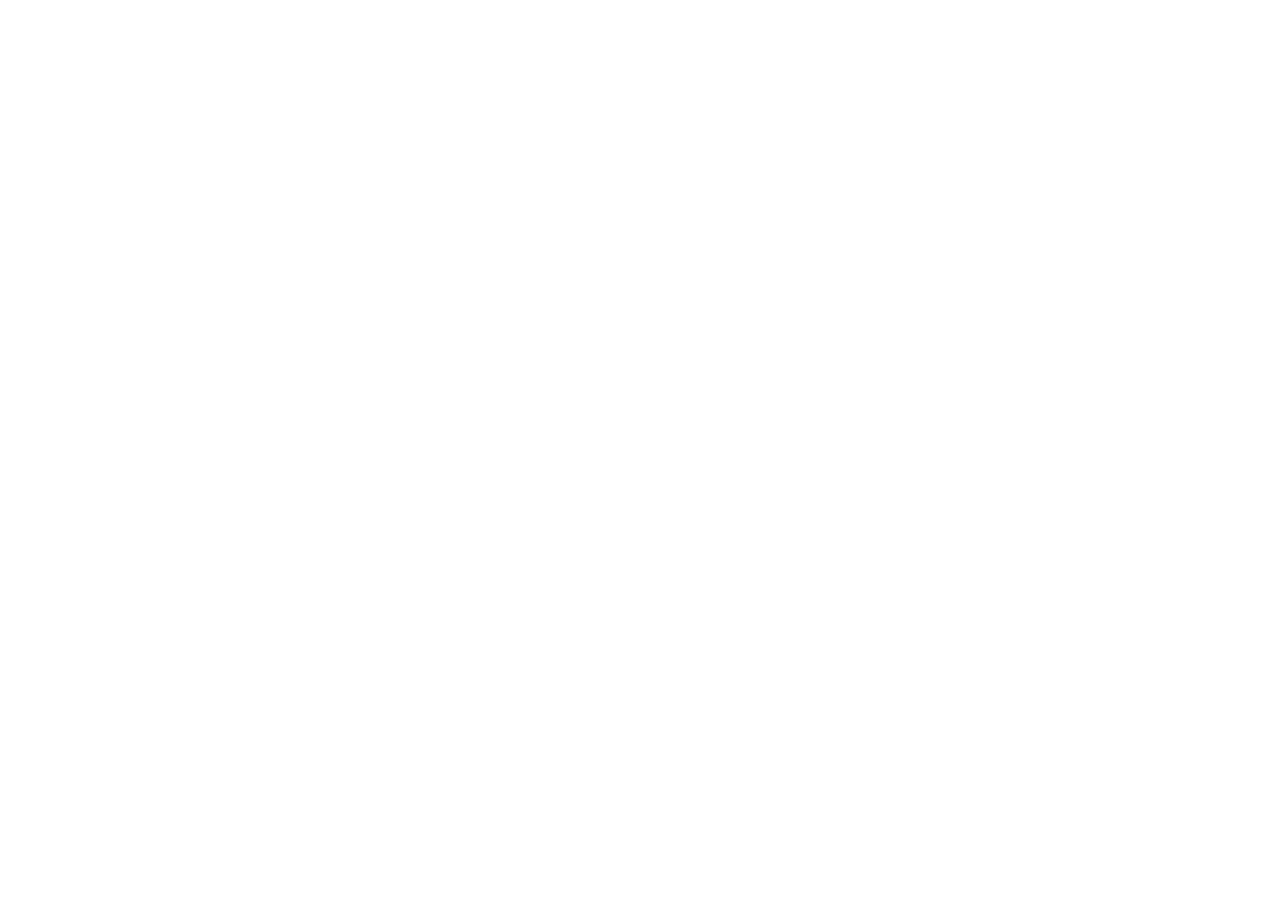
==== index.html @ 4b61acdc "first commit" ====
<!DOCTYPE html>
<html lang="en">
<head>
    <link rel="stylesheet" href="css/normalize.css">

    <!-- Google Fonts-->
    <link rel="preconnect" href="https://fonts.googleapis.com">
    <link rel="preconnect" href="https://fonts.gstatic.com" crossorigin>
    <link href="https://fonts.googleapis.com/css2?family=Open+Sans&family=PT+Sans:wght@400;700&display=swap" rel="stylesheet"> 

    <meta charset="UTF-8">
    <meta http-equiv="X-UA-Compatible" content="IE=edge">
    <meta name="viewport" content="width=device-width, initial-scale=1.0">
    <link rel="stylesheet" href="css/styles.css">
    <title>BlogDeCafe</title>
</head>
<body>
    
</body>
</html>
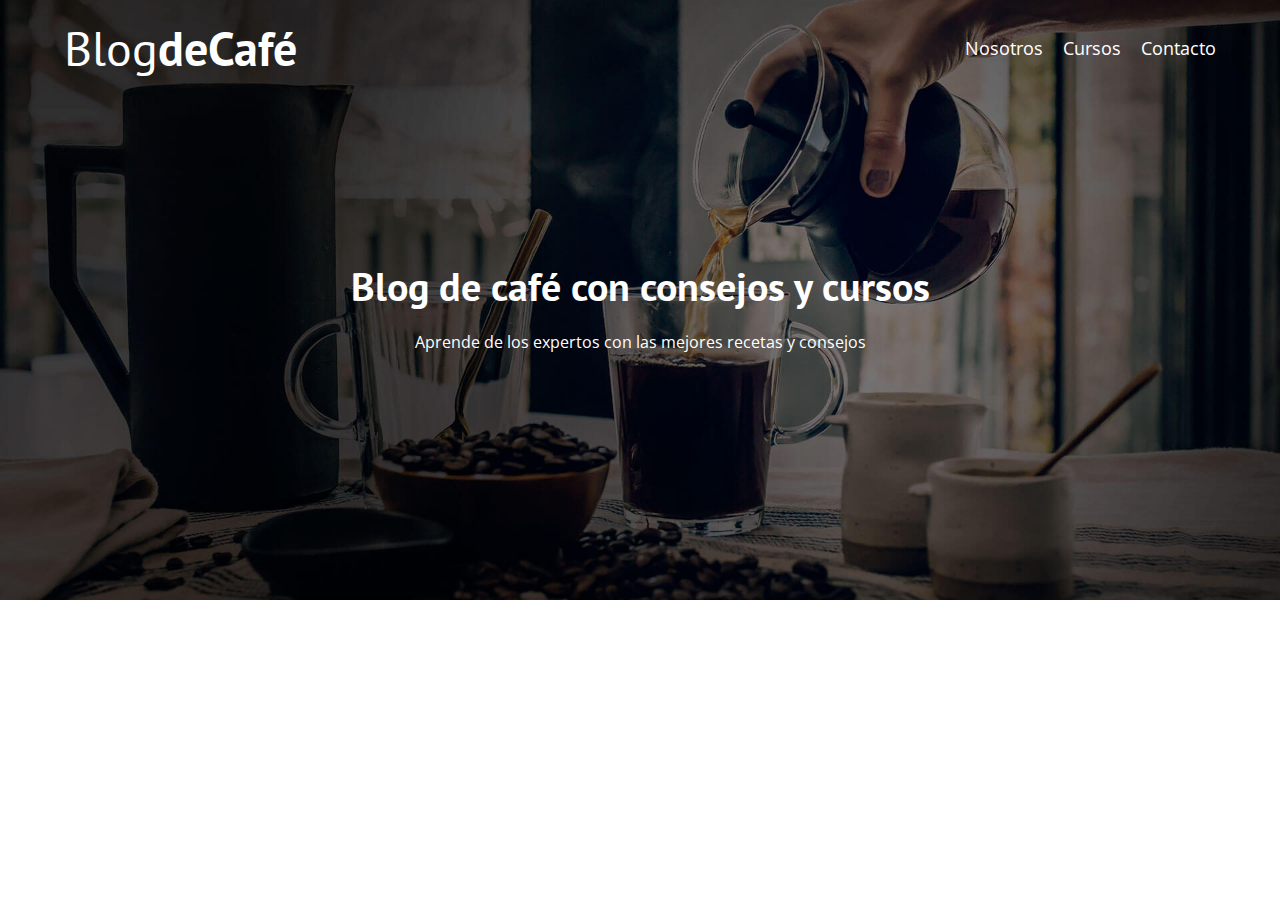
==== commit c4eba637: "navegacion" ====
--- a/index.html
+++ b/index.html
@@ -15,6 +15,25 @@
     <title>BlogDeCafe</title>
 </head>
 <body>
-    
+    <header class="header">
+
+        <div class="contenedor">
+            <div class="barra">
+                <a  class="logo" href="index.html"><h1 class="logo__nombre no-margin centrar-texto">Blog<span class="logo__bold">deCafé</span></h1>
+                </a>
+                <nav class="navegacion">
+                    <a href="nosotros.html" class="navegacion__enlace">Nosotros</a>
+                    <a href="cursos.html" class="navegacion__enlace">Cursos</a>
+                    <a href="contacto.html" class="navegacion__enlace">Contacto</a>
+                </nav>
+            </div>
+
+        </div>
+        <div class="header__texto">
+            <h2 class="no-margin">Blog de café con consejos y cursos</h2>
+            <p class="no-margin">Aprende de los expertos con las mejores recetas y consejos </p>
+        </div>
+
+    </header>
 </body>
 </html>--- a/css/styles.css
+++ b/css/styles.css
@@ -0,0 +1,130 @@
+:root {
+    --fuenteHeading: 'PT Sans',sans-serif;
+    --fuenteParrafos:'Open Sans', sans-serif;
+
+    /*  Colores */
+    --Primario:#784D3C;
+    --blanco:#ffffff;
+    --negro:#000000;
+}
+
+
+html {
+    box-sizing: border-box;
+    /* 1  rem = 10px */
+    font-size: 62.5%; 
+}
+
+*,*::before,*::after
+{
+    box-sizing: inherit;
+}
+
+
+body{
+    font-family: var(--fuenteParrafos);
+    font-size: 1.6rem;
+    /* Interlineado mas grande para mejor lectura de blog */
+    line-height:2;
+    }
+
+
+    /* Globales */
+
+    .contenedor {
+        max-width: 120rem;
+        width:90%;
+        margin: 0 auto;
+    }
+
+a {
+    text-decoration: none;
+}
+
+h1,h2,h3,h4 {
+    font-family:var(--fuenteHeading);
+}
+h1 {
+    font-size: 4.8rem;
+}
+h2 {
+    font-size: 4rem;
+
+}h3 {
+    font-size: 3.2rem;
+}
+h4 {
+    font-size: 2.8rem;
+}
+img{
+    max-width: 100%;
+}
+/* Utilidades */
+.no-margin {
+    margin:0;
+}
+.no-padding {
+    padding: 0;
+}
+.centrar-texto {
+    text-align: center;
+}
+
+/* Header */
+
+.header {
+     background-image: url(../img/banner.jpg);
+     height:60rem;
+     background-size: cover;
+     background-repeat: no-repeat;
+     /* A medida que se va achicando la imagen prioriza el centro*/
+     background-position:center center;
+
+
+}
+
+
+.header__texto{
+    text-align: center;
+    color: var(--blanco);
+    margin-top: 5rem;
+}
+@media (min-width: 768px) {
+    .header__texto{margin-top: 15rem;}
+}
+
+@media (min-width: 768px) {
+    .barra{
+        display: flex;
+        justify-content: space-between;
+        align-items: center;
+    }
+}
+
+.logo{
+    color: var(--blanco);
+    
+}
+.logo__nombre{
+    font-weight: 400;
+}
+
+.logo__bold{
+    font-weight: 700;
+}
+
+.navegacion__enlace {
+
+    display: block;
+    text-align: center;
+    font-size: 1.8rem;
+    color: var(--blanco);
+}
+
+@media (min-width: 768px) {
+
+    .navegacion{
+        display: flex;
+        gap: 2rem;
+    }
+}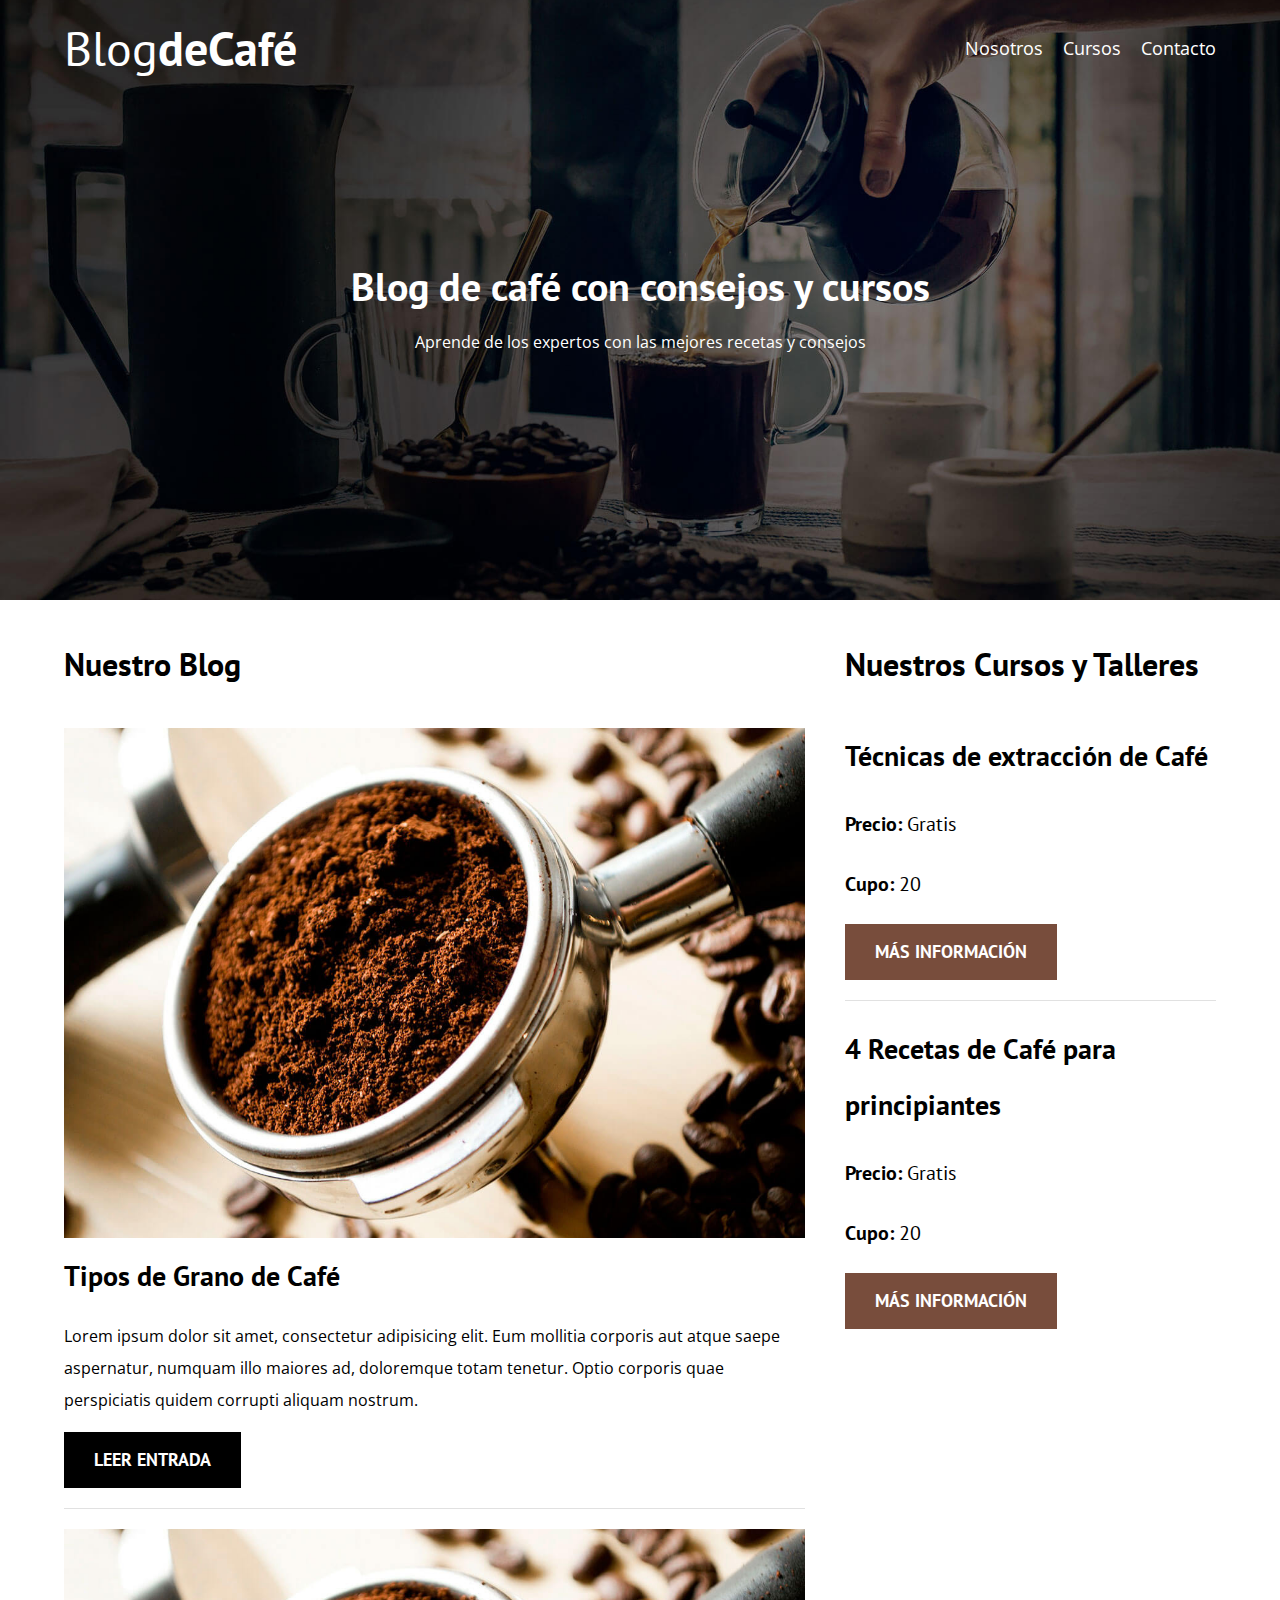
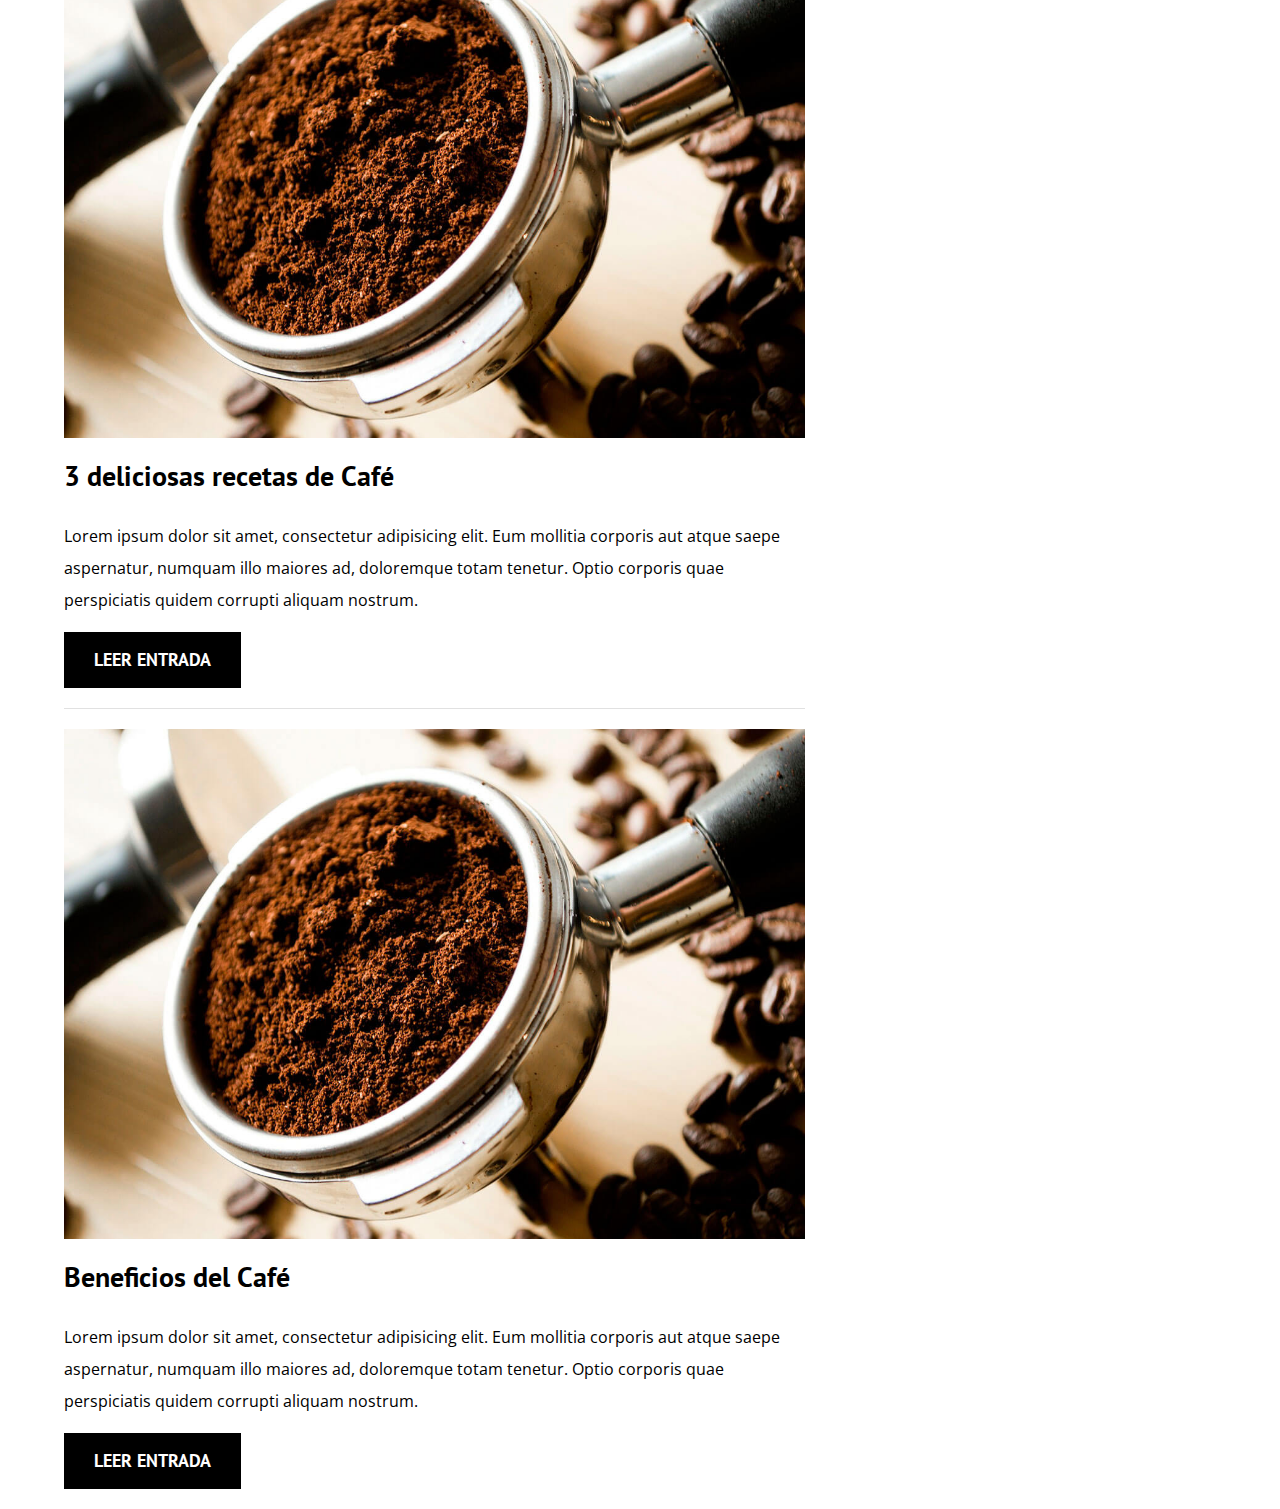
==== commit a1aa3bef: "Avance" ====
--- a/index.html
+++ b/index.html
@@ -35,5 +35,83 @@
         </div>
 
     </header>
+
+    <div class="contenedor contenido-principal">
+            <main class="blog">
+                <h3>Nuestro Blog </h3>
+
+                <article class="entrada">
+                   <div class="entrada__imagen"><img src="img/blog1.jpg" alt="Imagen blog">
+                </div>
+                    <div class="entrada__contenido">
+                        <h4 class="no-margin">Tipos de Grano de Café</h4>
+                        <p>Lorem ipsum dolor sit amet, consectetur adipisicing elit. 
+                            Eum mollitia corporis aut atque saepe aspernatur, numquam 
+                            illo maiores ad, doloremque totam tenetur. 
+                            Optio corporis quae
+                             perspiciatis quidem corrupti aliquam nostrum.</p>
+                             <a href="entrada.html" class="boton boton--primario">Leer Entrada </a>
+                    </div>
+                </article>
+
+                <article class="entrada">
+                    <div class="entrada__imagen"><img src="img/blog1.jpg" alt="Imagen blog">
+                 </div>
+                     <div class="entrada__contenido">
+                         <h4 class="no-margin">3 deliciosas recetas de Café</h4>
+                         <p>Lorem ipsum dolor sit amet, consectetur adipisicing elit. 
+                             Eum mollitia corporis aut atque saepe aspernatur, numquam 
+                             illo maiores ad, doloremque totam tenetur. 
+                             Optio corporis quae
+                              perspiciatis quidem corrupti aliquam nostrum.</p>
+                              <a href="entrada.html" class="boton boton--primario">Leer Entrada </a>
+                     </div>
+                 </article>
+
+                 <article class="entrada">
+                    <div class="entrada__imagen"><img src="img/blog1.jpg" alt="Imagen blog">
+                 </div>
+                     <div class="entrada__contenido">
+                         <h4 class="no-margin">Beneficios del Café</h4>
+                         <p>Lorem ipsum dolor sit amet, consectetur adipisicing elit. 
+                             Eum mollitia corporis aut atque saepe aspernatur, numquam 
+                             illo maiores ad, doloremque totam tenetur. 
+                             Optio corporis quae
+                              perspiciatis quidem corrupti aliquam nostrum.</p>
+                              <a href="entrada.html" class="boton boton--primario">Leer Entrada </a>
+                     </div>
+                 </article>
+
+            </main>
+
+            <aside class="sidebar">
+                <h3>Nuestros Cursos y Talleres</h3>    
+                <ul class="cursos no-padding">
+                    <li class="widget-curso">
+                            <h4 class="no-margin">Técnicas de extracción de Café</h4>
+                            <p class="widget-curso__label">Precio:
+                                <span class="widget-curso__info">Gratis</span>
+                            </p>
+                            <p class="widget-curso__label">Cupo:
+                                <span class="widget-curso__info">20</span>
+                            </p>
+                            <a href="entrada.html" class="boton boton--secundario">Más información</a>
+                        </li>
+
+                        <li class="widget-curso">
+                            <h4 class="no-margin">4 Recetas de Café para principiantes</h4>
+                            <p class="widget-curso__label">Precio:
+                                <span class="widget-curso__info">Gratis</span>
+                            </p>
+                            <p class="widget-curso__label">Cupo:
+                                <span class="widget-curso__info">20</span>
+                            </p>
+                            <a href="entrada.html" class="boton boton--secundario">Más Información</a>
+                        </li>
+
+                </ul>
+            </aside>
+    </div>
+
 </body>
 </html>--- a/css/styles.css
+++ b/css/styles.css
@@ -4,6 +4,7 @@
 
     /*  Colores */
     --Primario:#784D3C;
+    --gris:#e1e1e1;
     --blanco:#ffffff;
     --negro:#000000;
 }
@@ -43,6 +44,7 @@
 
 h1,h2,h3,h4 {
     font-family:var(--fuenteHeading);
+  ++ww  /* line-height: 1.2rem; */
 }
 h1 {
     font-size: 4.8rem;
@@ -52,6 +54,7 @@
 
 }h3 {
     font-size: 3.2rem;
+   
 }
 h4 {
     font-size: 2.8rem;
@@ -113,13 +116,7 @@
     font-weight: 700;
 }
 
-.navegacion__enlace {
-
-    display: block;
-    text-align: center;
-    font-size: 1.8rem;
-    color: var(--blanco);
-}
+
 
 @media (min-width: 768px) {
 
@@ -127,4 +124,94 @@
         display: flex;
         gap: 2rem;
     }
+}
+
+.navegacion__enlace {
+
+    display: block;
+    text-align: center;
+    font-size: 1.8rem;
+    color: var(--blanco);
+}
+
+@media (min-width: 768px) {
+        .contenido-principal{
+            display: grid;
+            grid-template-columns: 2fr 1fr;
+            column-gap: 4rem;
+        }
+}
+
+.entrada {border-bottom:1px solid var(--gris);
+margin-bottom: 2rem;}
+
+.entrada:last-of-type{
+    border: none;
+    margin-bottom: 0;
+}
+
+.boton{
+    display: block;
+    font-family:var(--fuenteHeading);
+    color: var(--blanco);
+
+    text-align: center;
+    padding: 1rem 3rem;
+    font-size: 1.8rem;
+    text-transform:uppercase;
+    font-weight: 700;
+    margin-bottom: 2rem;
+}
+
+@media (min-width: 768px) {
+
+.boton{
+    display:inline-block;
+}
+
+}
+.boton--primario{
+    background-color: var(--negro);
+
+
+}
+
+.boton--secundario {
+    background-color: var(--Primario);
+}
+
+.cursos{
+        list-style:none;
+}
+
+.widget-curso{
+    border-bottom: 1px solid var(--gris);
+    margin-bottom: 2rem;
+} 
+
+.widget-curso:last-of-type{
+    border: none;
+    margin-bottom: none;
+}
+
+.widget-curso__label{
+    font-family: var(--fuenteHeading);
+    font-weight: 700;
+
+}
+
+.widget-curso__info{
+    font-weight: 400;
+
+}
+
+.widget-curso__label,
+.widget-curso__info{
+
+    font-size: 2rem;
+}
+
+
+.footer{
+    p;
 }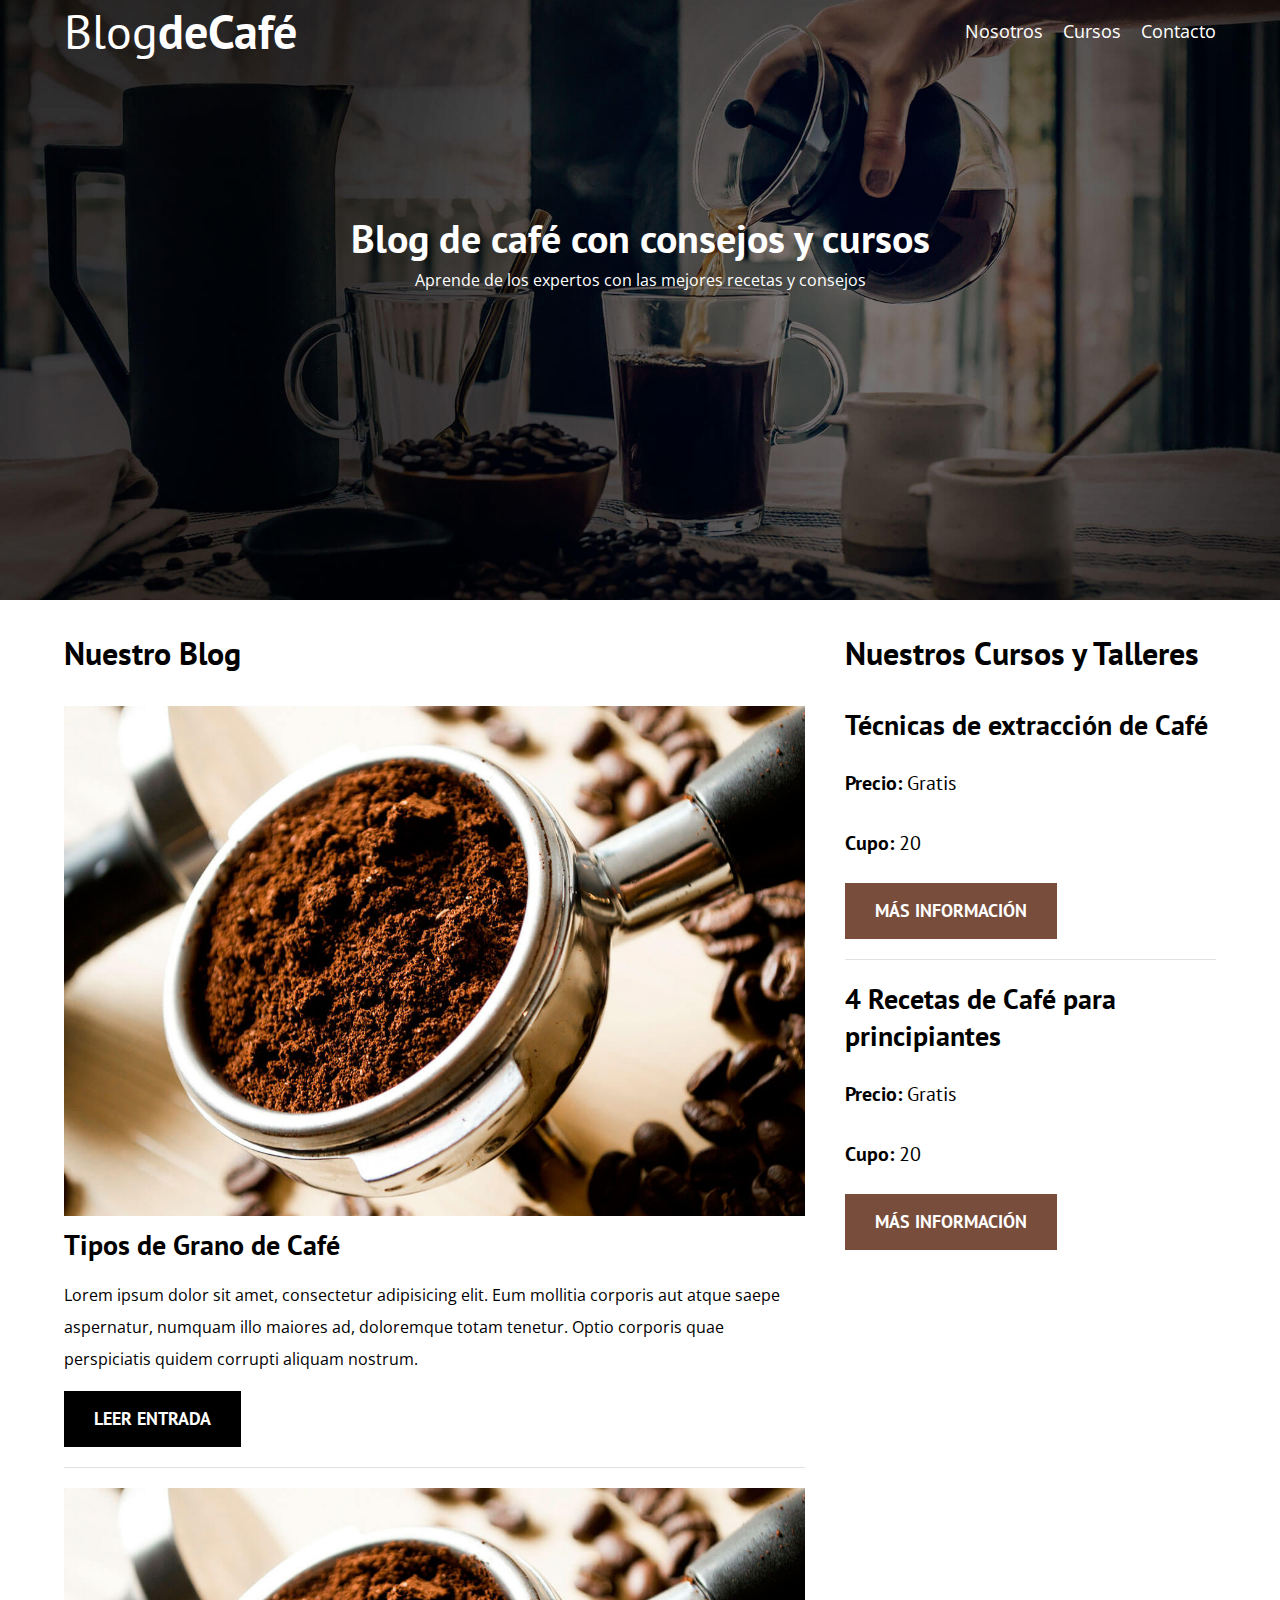
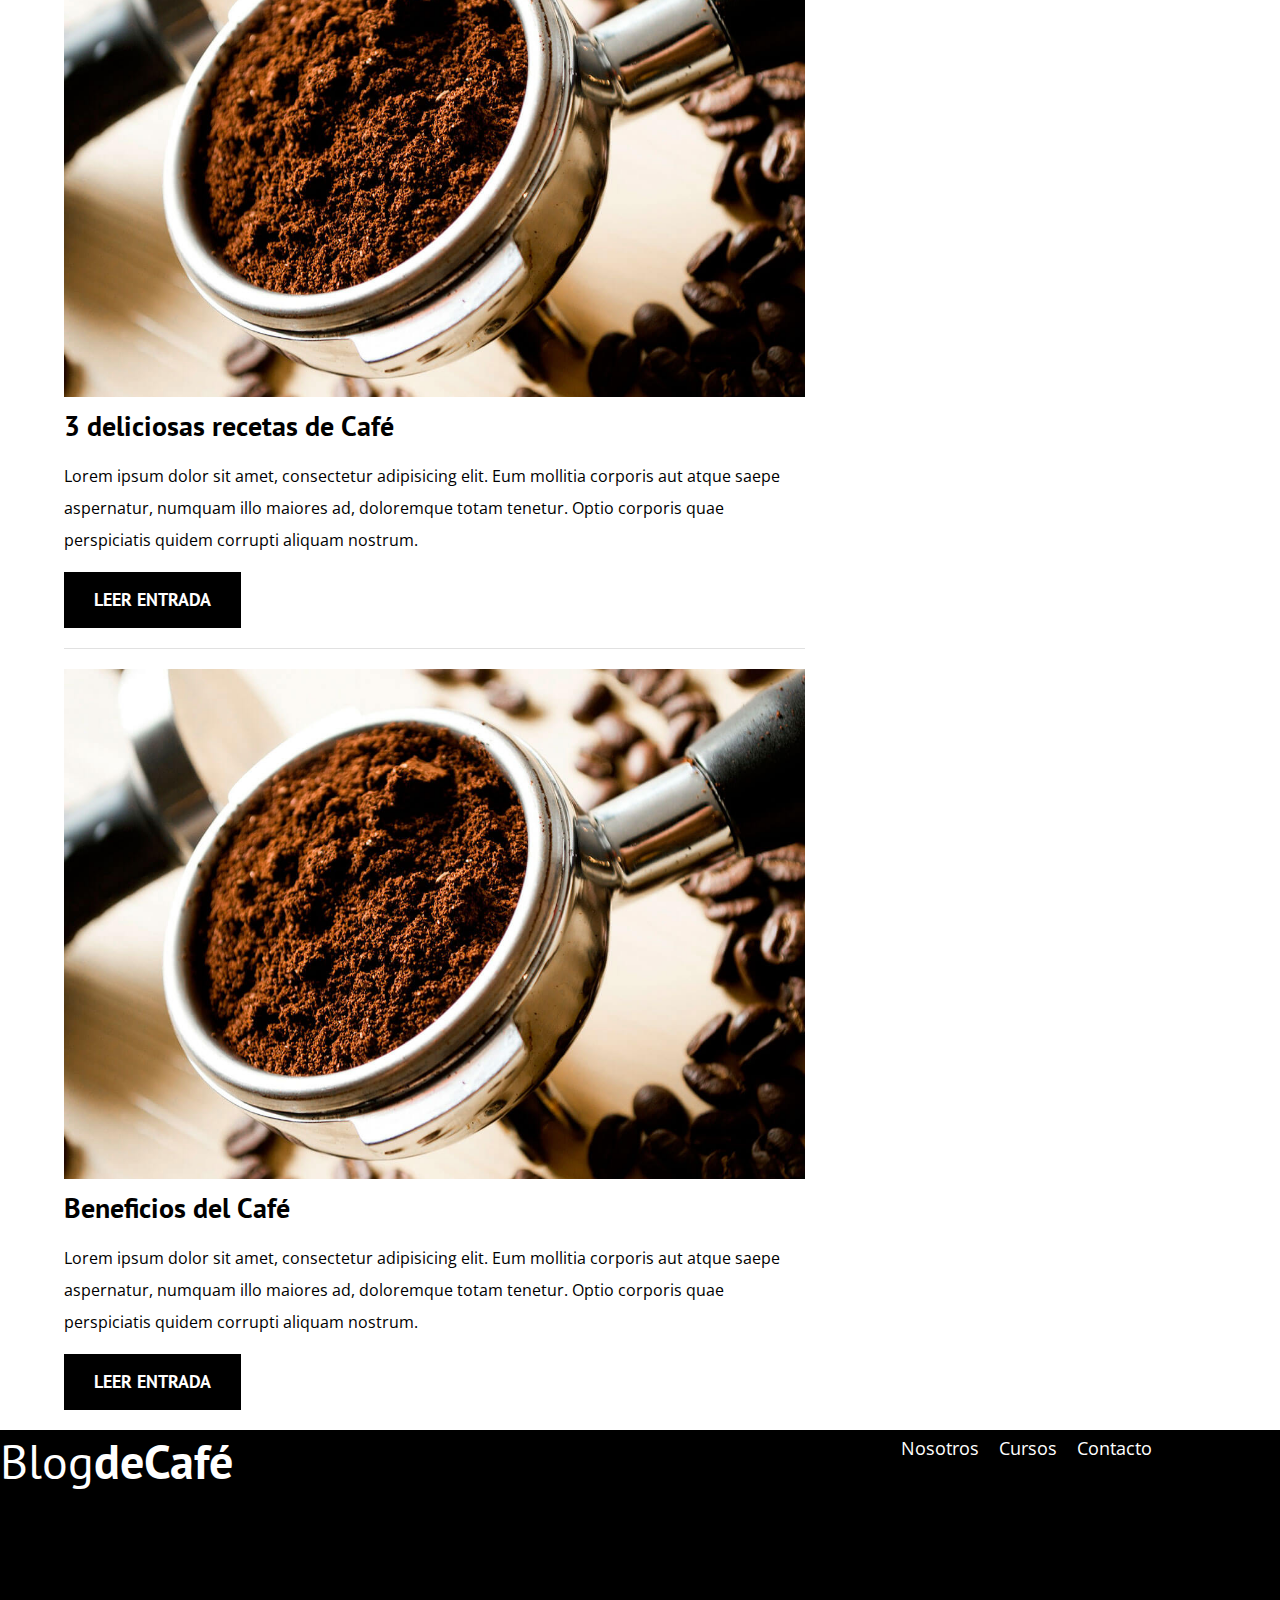
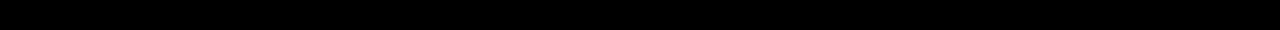
==== commit 2c63115c: "footer" ====
--- a/index.html
+++ b/index.html
@@ -111,7 +111,22 @@
 
                 </ul>
             </aside>
+            
     </div>
+    <footer class="footer">
+        <div class="footer__contenido ">
+            <a  class="logo" href="index.html"><h1 class="logo__nombre no-margin centrar-texto">Blog<span class="logo__bold">deCafé</span></h1>
+            </a>
+            <nav class="navegacion">
+                <a href="nosotros.html" class="navegacion__enlace">Nosotros</a>
+                <a href="cursos.html" class="navegacion__enlace">Cursos</a>
+                <a href="contacto.html" class="navegacion__enlace">Contacto</a>
+            </nav>
+        </div>
 
+    </footer>
+
+
+       
 </body>
 </html>--- a/css/styles.css
+++ b/css/styles.css
@@ -25,7 +25,7 @@
 body{
     font-family: var(--fuenteParrafos);
     font-size: 1.6rem;
-    /* Interlineado mas grande para mejor lectura de blog */
+    /* Interlineado mas grande para mejor lectura de blog  aca puede ser el bardirijillo*/
     line-height:2;
     }
 
@@ -44,7 +44,7 @@
 
 h1,h2,h3,h4 {
     font-family:var(--fuenteHeading);
-  ++ww  /* line-height: 1.2rem; */
+   /* ¡   line-height: 1.2rem;  REVISAR PORQUE ROMPE*/
 }
 h1 {
     font-size: 4.8rem;
@@ -73,6 +73,14 @@
     text-align: center;
 }
 
+
+@media (min-width: 768px) {
+
+    h1,h2,h3,h4 {
+        line-height: normal;
+    }
+
+}
 /* Header */
 
 .header {
@@ -213,5 +221,15 @@
 
 
 .footer{
-    p;
+    width: 100%;
+   
+   height: 20rem;
+   background-color: var(--negro);
+}
+
+.footer__contenido {
+
+    width: 90%;
+    display: flex;
+    justify-content: space-between;
 }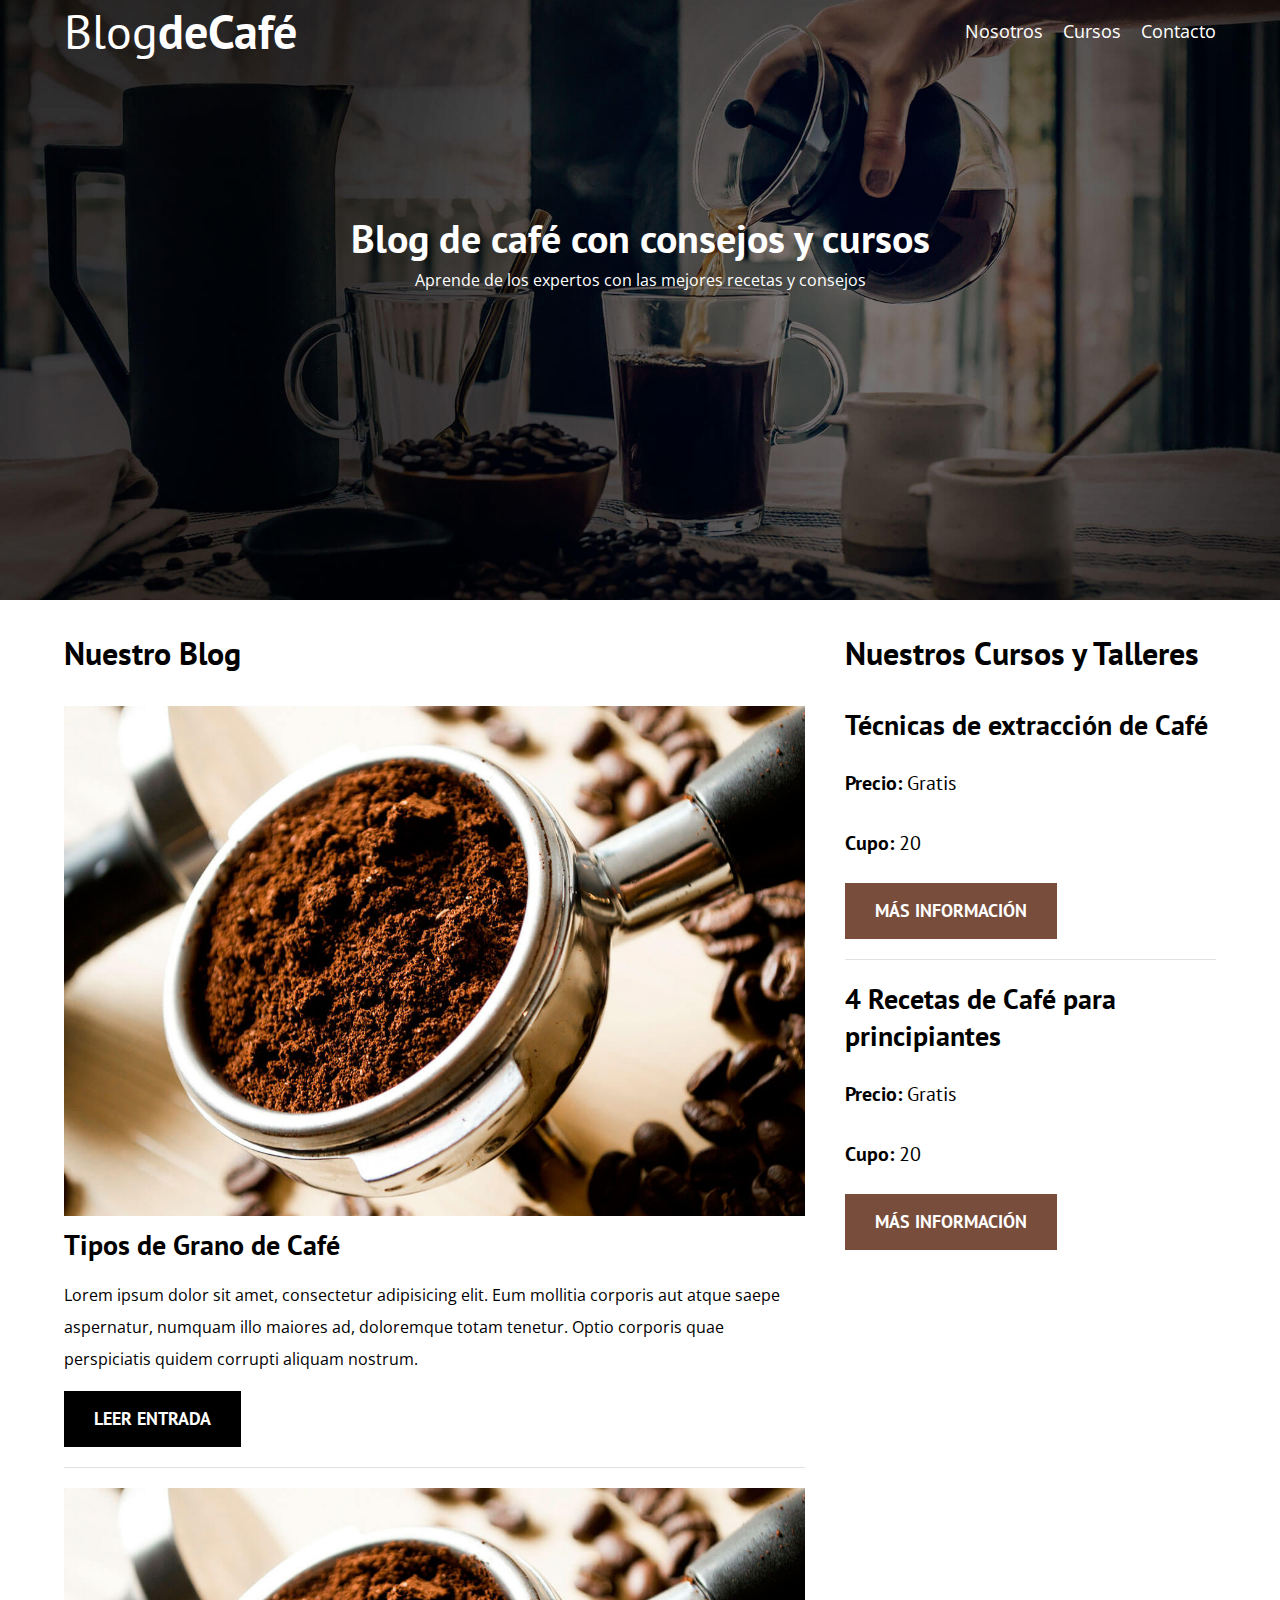
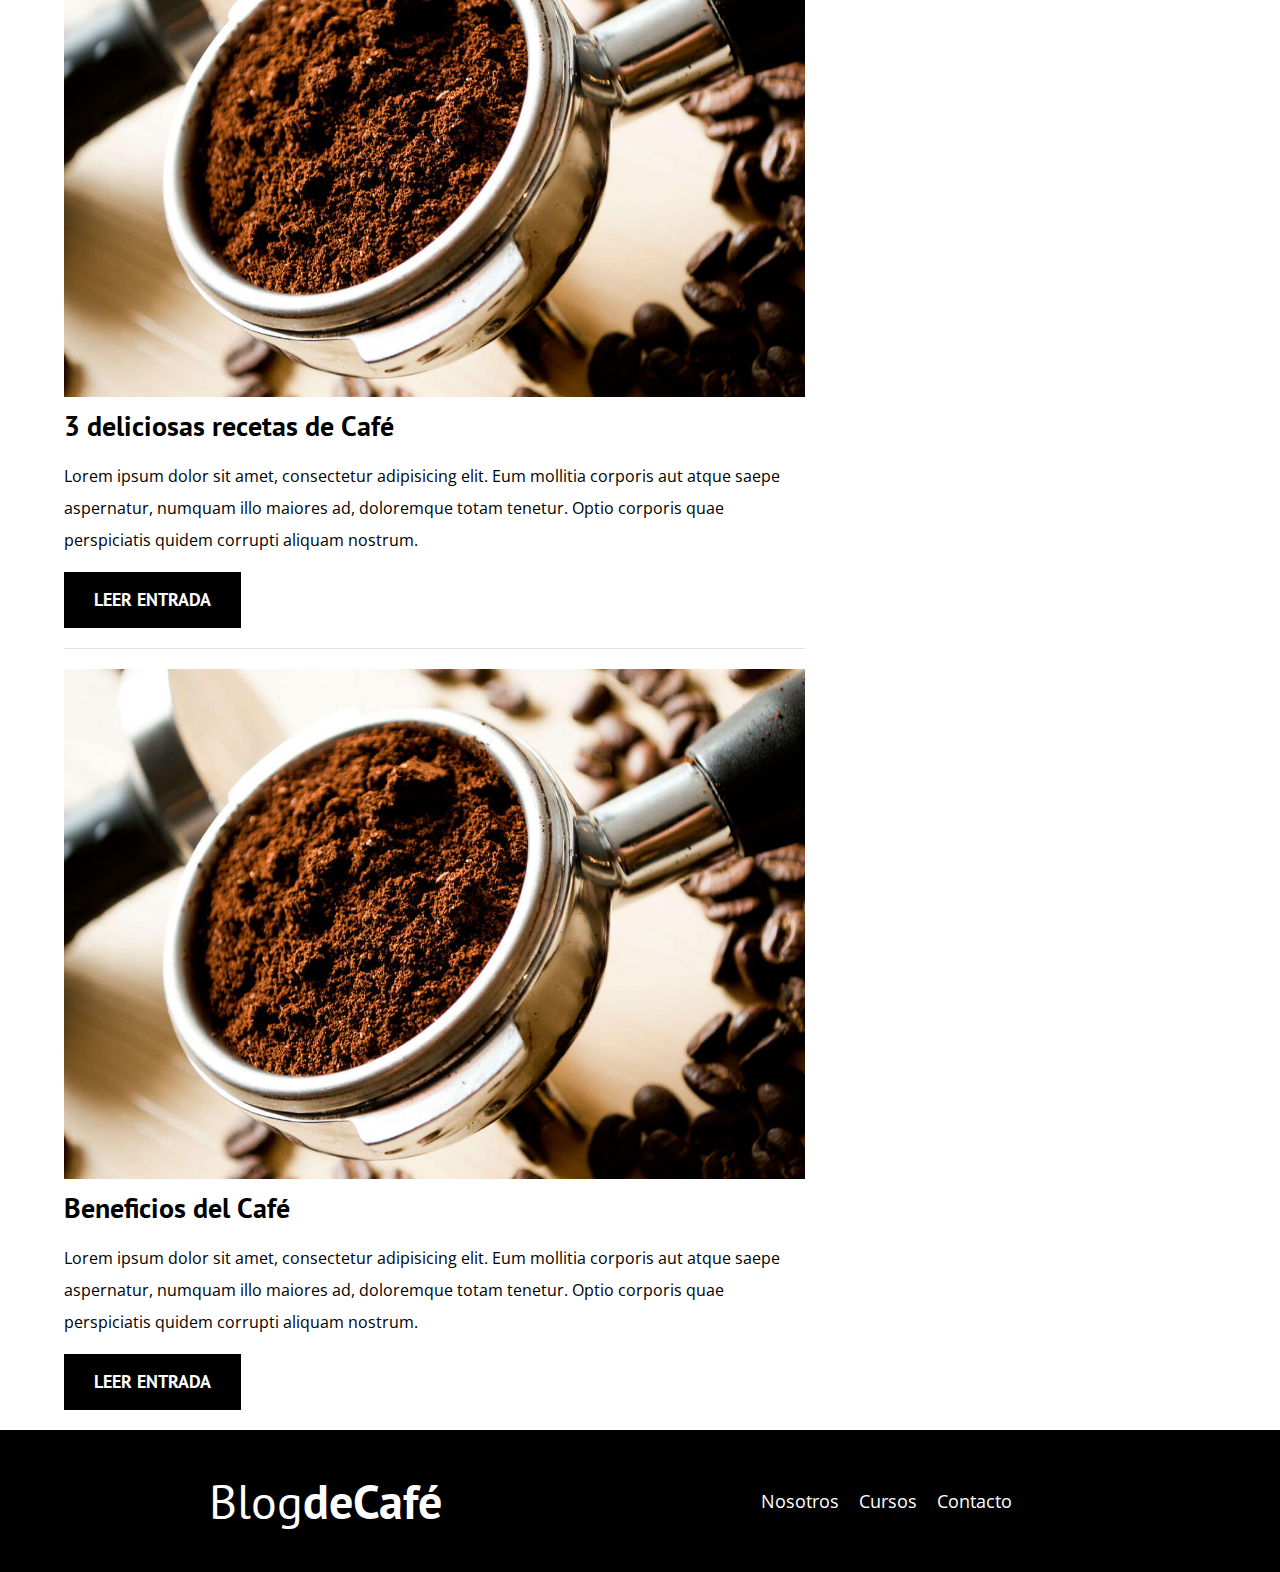
==== commit aa627d01: "Footer inicio" ====
--- a/index.html
+++ b/index.html
@@ -117,7 +117,7 @@
         <div class="footer__contenido ">
             <a  class="logo" href="index.html"><h1 class="logo__nombre no-margin centrar-texto">Blog<span class="logo__bold">deCafé</span></h1>
             </a>
-            <nav class="navegacion">
+            <nav class="footer__navegacion">
                 <a href="nosotros.html" class="navegacion__enlace">Nosotros</a>
                 <a href="cursos.html" class="navegacion__enlace">Cursos</a>
                 <a href="contacto.html" class="navegacion__enlace">Contacto</a>
--- a/css/styles.css
+++ b/css/styles.css
@@ -130,7 +130,7 @@
 
     .navegacion{
         display: flex;
-        gap: 2rem;
+        column-gap: 2rem;
     }
 }
 
@@ -222,14 +222,34 @@
 
 .footer{
     width: 100%;
-   
-   height: 20rem;
+    
+   
    background-color: var(--negro);
+   padding: 4rem 5rem;
+  
+  
+   
 }
 
 .footer__contenido {
 
-    width: 90%;
     display: flex;
-    justify-content: space-between;
+    width: 95%;
+    align-items: center;
+
+    justify-content: space-around;
+   
+    
+    
+    
+    
+  
+}
+
+.footer__navegacion {
+
+    display: flex;
+   column-gap: 2rem;
+   
+   
 }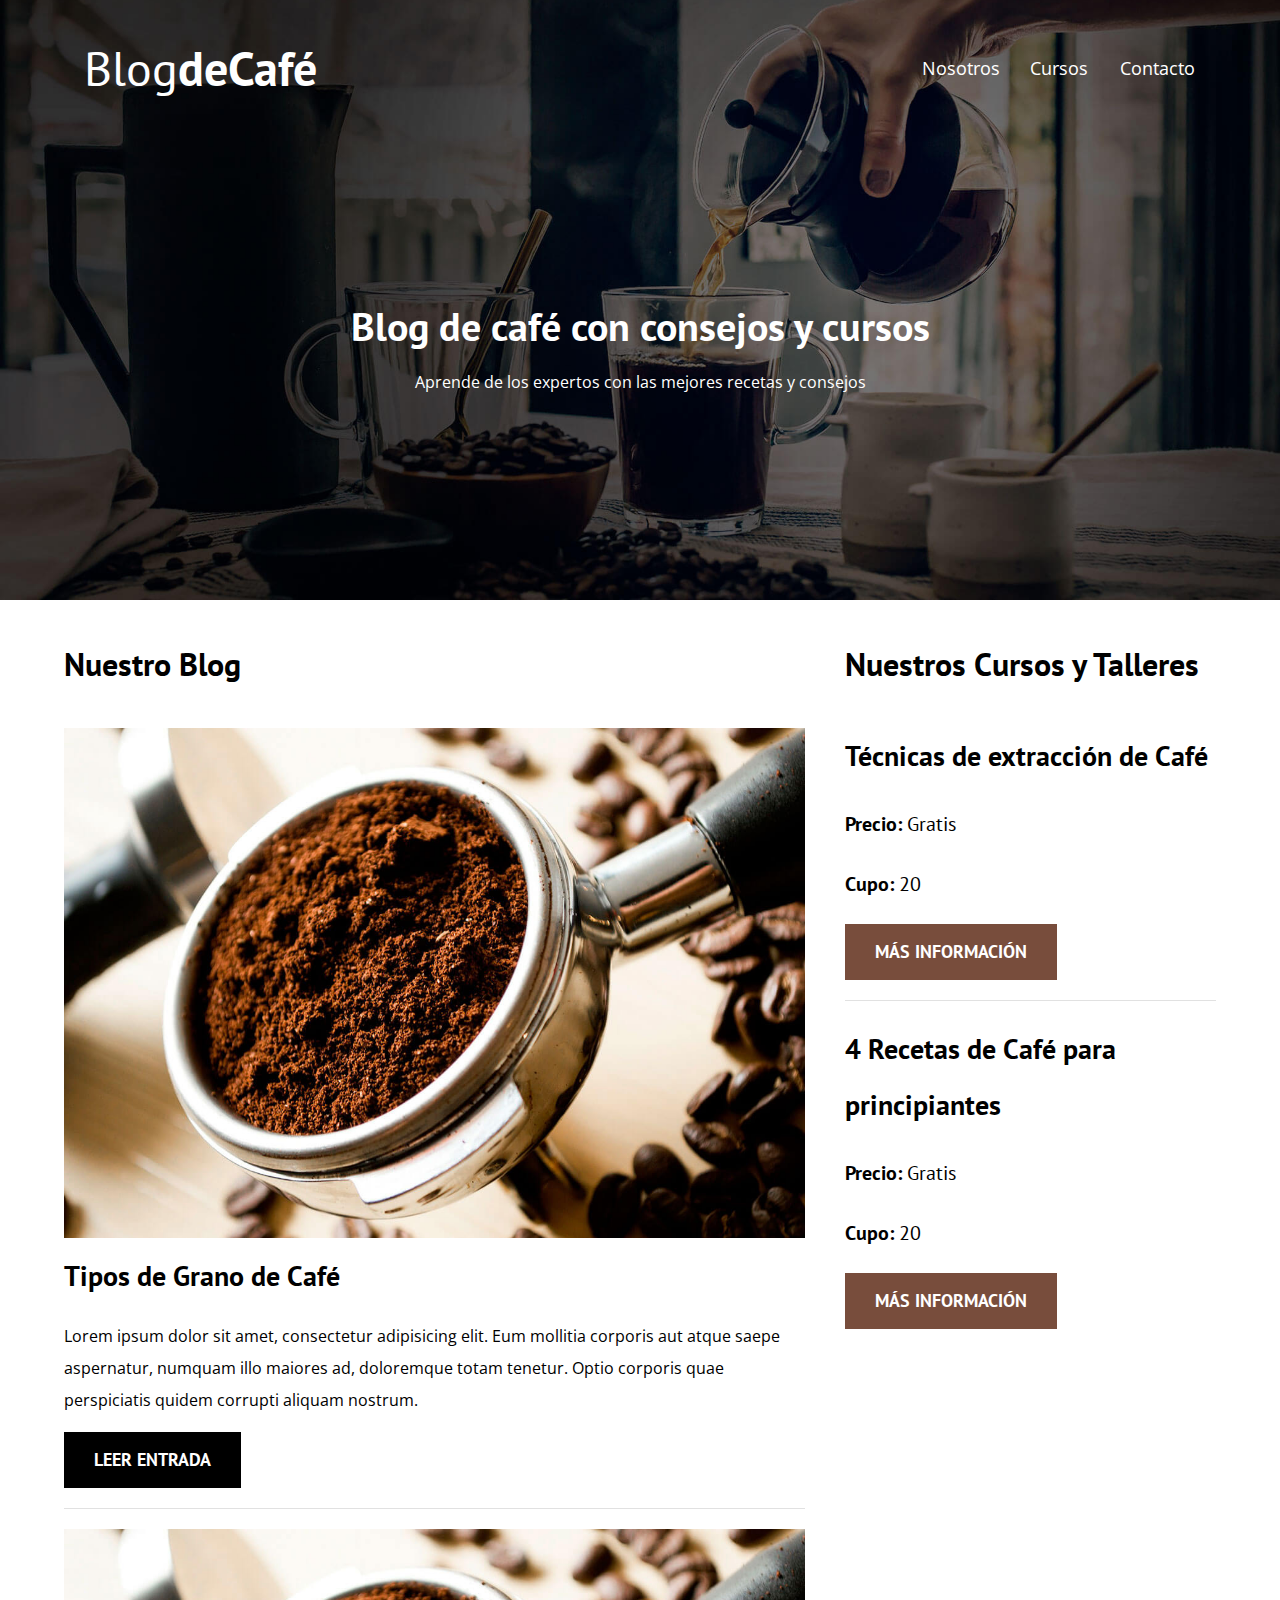
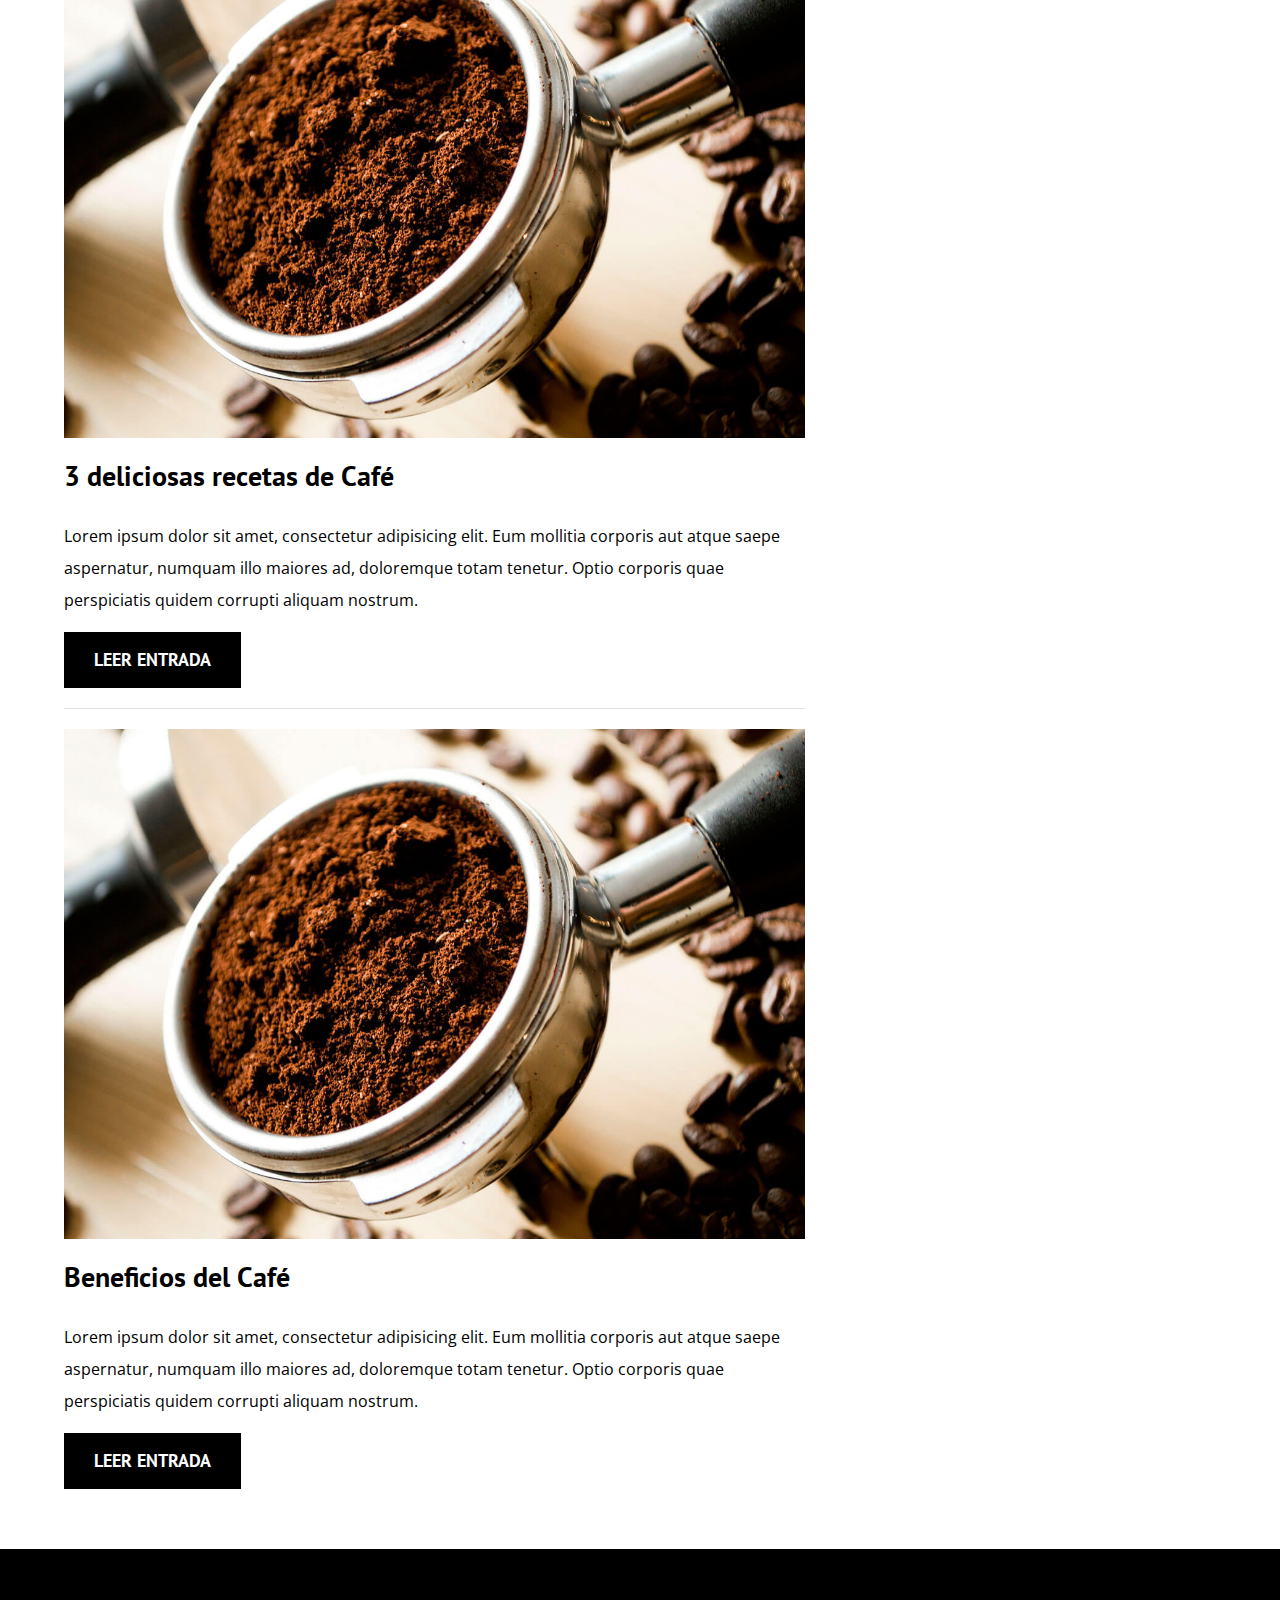
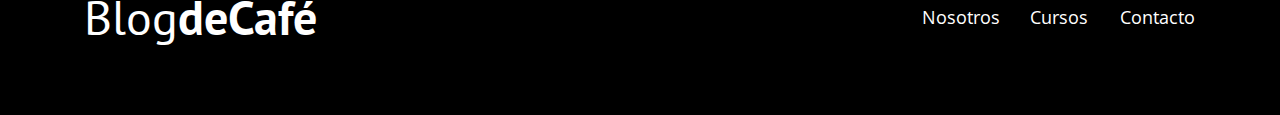
==== commit 14506a2d: "Navegacion corregida responsive" ====
--- a/index.html
+++ b/index.html
@@ -114,14 +114,16 @@
             
     </div>
     <footer class="footer">
-        <div class="footer__contenido ">
-            <a  class="logo" href="index.html"><h1 class="logo__nombre no-margin centrar-texto">Blog<span class="logo__bold">deCafé</span></h1>
-            </a>
-            <nav class="footer__navegacion">
-                <a href="nosotros.html" class="navegacion__enlace">Nosotros</a>
-                <a href="cursos.html" class="navegacion__enlace">Cursos</a>
-                <a href="contacto.html" class="navegacion__enlace">Contacto</a>
-            </nav>
+        <div class="contenedor">
+            <div class="barra">
+                <a  class="logo" href="index.html"><h1 class="logo__nombre no-margin centrar-texto">Blog<span class="logo__bold">deCafé</span></h1>
+                </a>
+                <nav class="navegacion">
+                    <a href="nosotros.html" class="navegacion__enlace">Nosotros</a>
+                    <a href="cursos.html" class="navegacion__enlace">Cursos</a>
+                    <a href="contacto.html" class="navegacion__enlace">Contacto</a>
+                </nav>
+            </div>
         </div>
 
     </footer>
--- a/css/styles.css
+++ b/css/styles.css
@@ -1,3 +1,5 @@
+/* Gap no tomado en responsively  */
+
 :root {
     --fuenteHeading: 'PT Sans',sans-serif;
     --fuenteParrafos:'Open Sans', sans-serif;
@@ -33,8 +35,7 @@
     /* Globales */
 
     .contenedor {
-        max-width: 120rem;
-        width:90%;
+        width:min(90%,120rem);
         margin: 0 auto;
     }
 
@@ -44,7 +45,7 @@
 
 h1,h2,h3,h4 {
     font-family:var(--fuenteHeading);
-   /* ¡   line-height: 1.2rem;  REVISAR PORQUE ROMPE*/
+     line-height: 1.2;  
 }
 h1 {
     font-size: 4.8rem;
@@ -77,7 +78,7 @@
 @media (min-width: 768px) {
 
     h1,h2,h3,h4 {
-        line-height: normal;
+        line-height: 2;
     }
 
 }
@@ -109,6 +110,7 @@
         display: flex;
         justify-content: space-between;
         align-items: center;
+        padding: 2rem;
     }
 }
 
@@ -128,10 +130,17 @@
 
 @media (min-width: 768px) {
 
+
+    /* CORREGIR navegacion en 768 no va 
+    
+     
+    }*/
     .navegacion{
-        display: flex;
+        display: grid;
+        grid-template-columns:repeat(3,1fr);
         column-gap: 2rem;
     }
+    
 }
 
 .navegacion__enlace {
@@ -225,31 +234,22 @@
     
    
    background-color: var(--negro);
-   padding: 4rem 5rem;
+   padding-bottom: 3rem;
+   margin-top: 4rem;
   
   
    
 }
 
-.footer__contenido {
-
-    display: flex;
-    width: 95%;
-    align-items: center;
-
-    justify-content: space-around;
-   
-    
-    
-    
-    
-  
-}
-
-.footer__navegacion {
-
-    display: flex;
-   column-gap: 2rem;
-   
-   
+
+/* Sobre Nosotros  */
+
+@media (min-width: 768px) {
+
+    .sobre-nosotros{
+        display: grid;
+        grid-template-columns:repeat(2,1fr);
+        column-gap: 2rem;
+    }
+
 }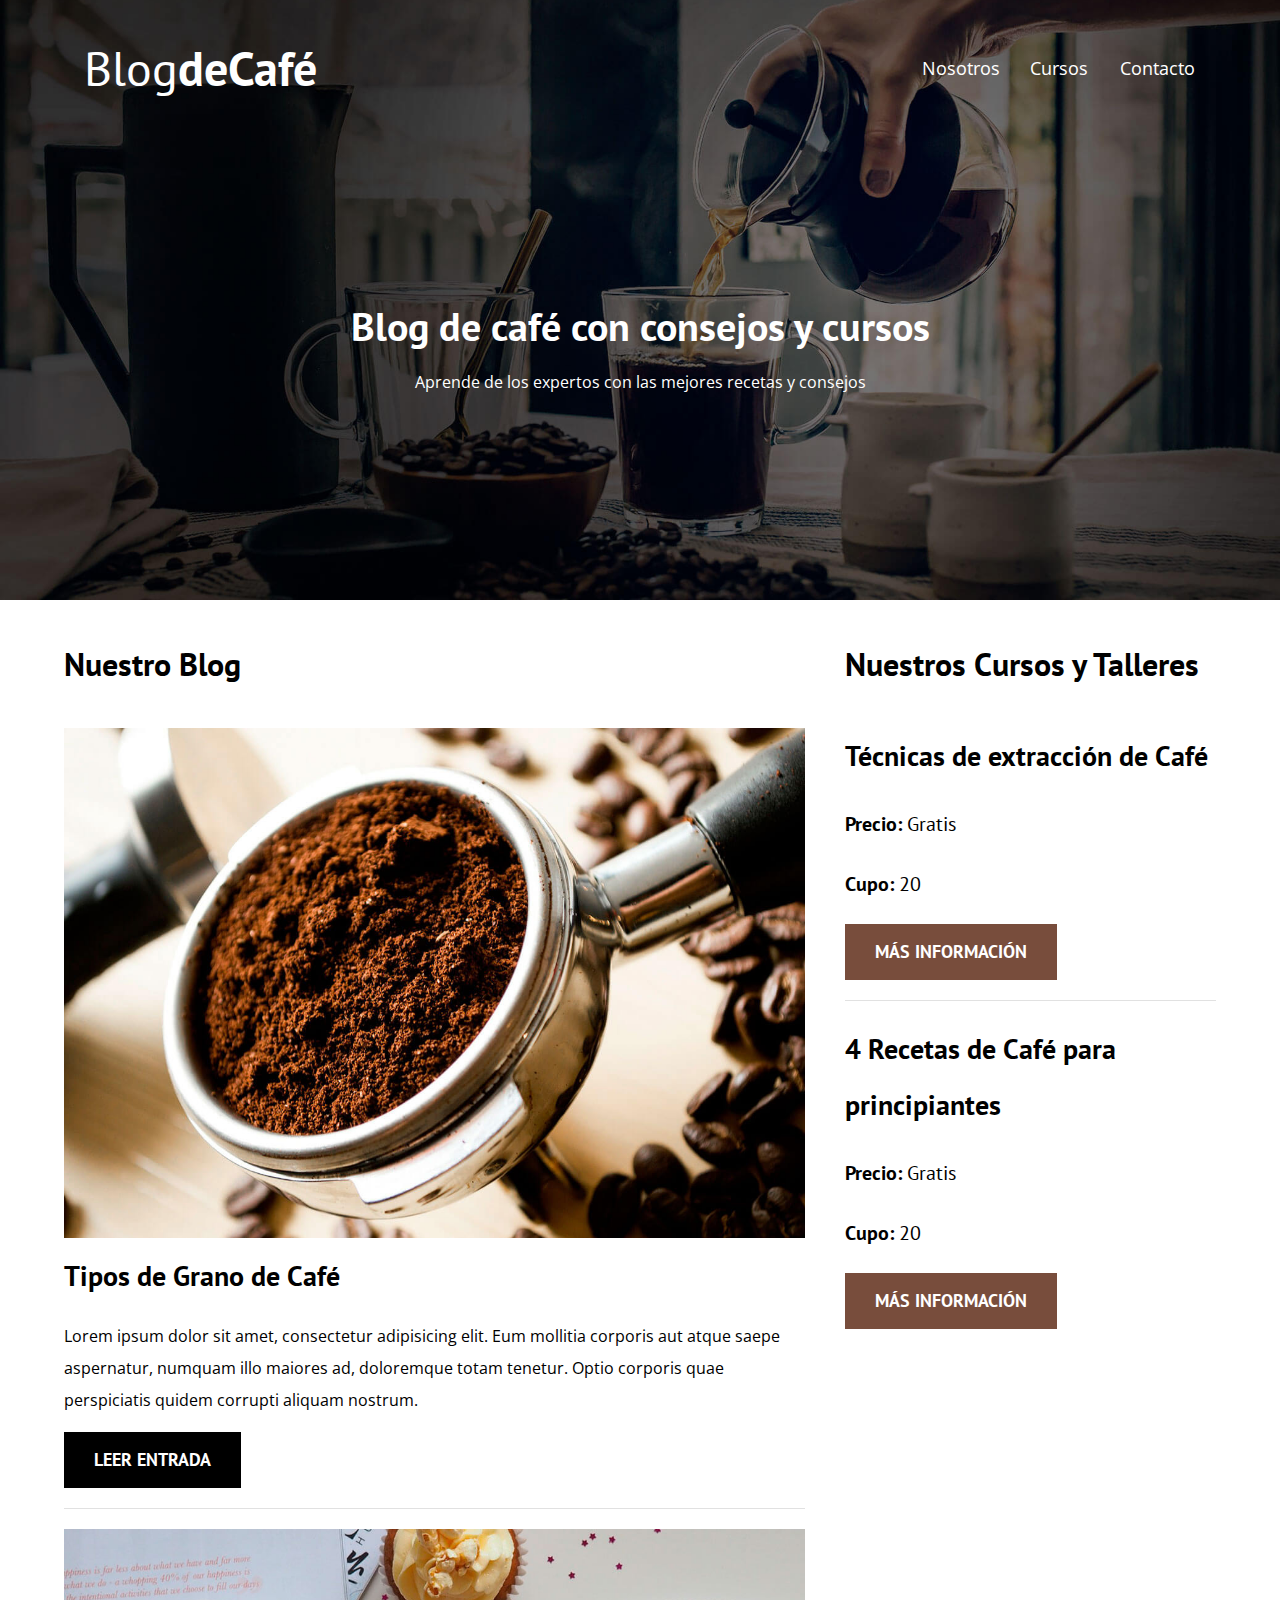
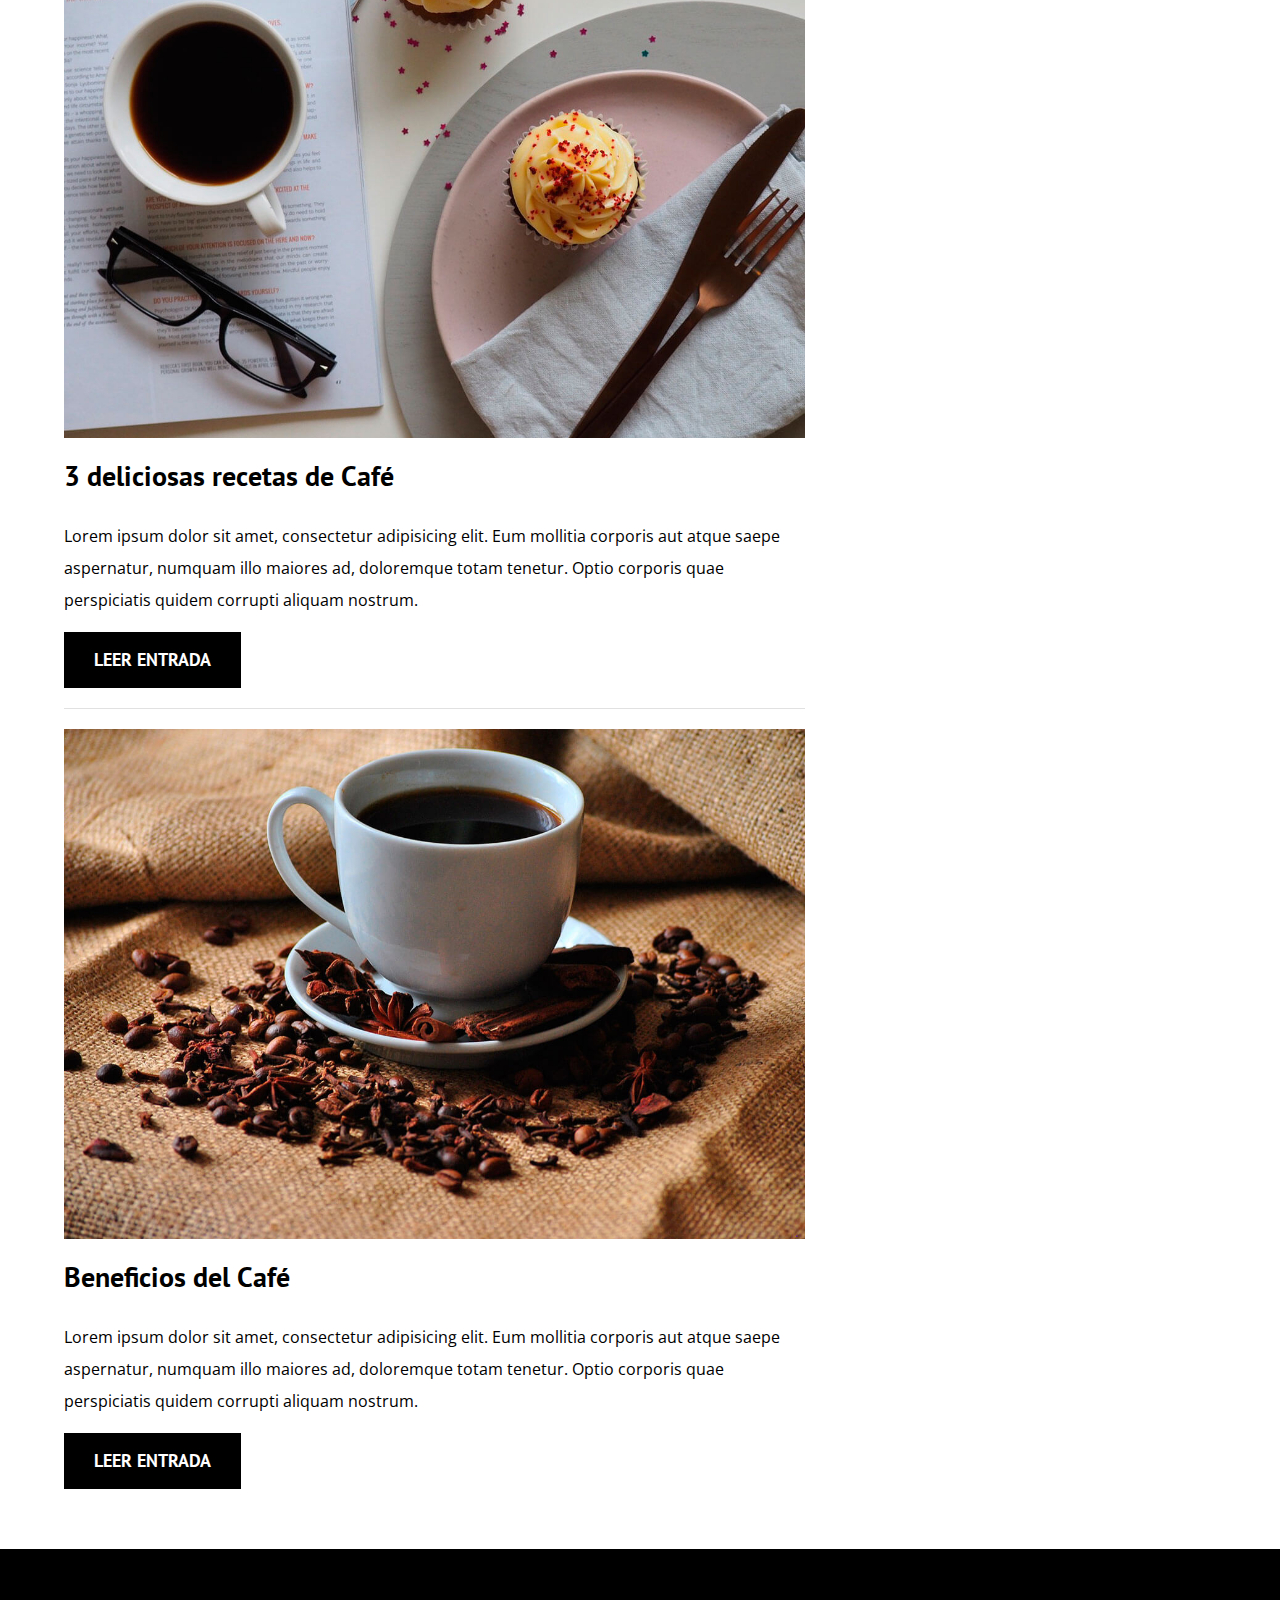
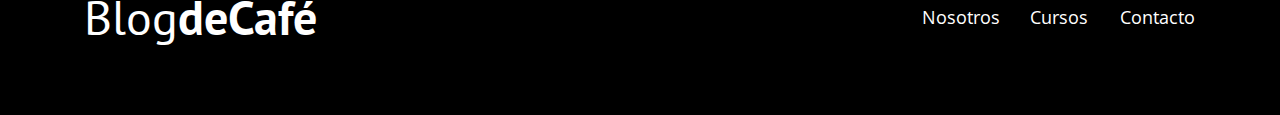
==== commit 149c6469: "correcion imagenes" ====
--- a/index.html
+++ b/index.html
@@ -55,7 +55,7 @@
                 </article>
 
                 <article class="entrada">
-                    <div class="entrada__imagen"><img src="img/blog1.jpg" alt="Imagen blog">
+                    <div class="entrada__imagen"><img src="img/blog2.jpg" alt="Imagen blog">
                  </div>
                      <div class="entrada__contenido">
                          <h4 class="no-margin">3 deliciosas recetas de Café</h4>
@@ -69,7 +69,7 @@
                  </article>
 
                  <article class="entrada">
-                    <div class="entrada__imagen"><img src="img/blog1.jpg" alt="Imagen blog">
+                    <div class="entrada__imagen"><img src="img/blog3.jpg" alt="Imagen blog">
                  </div>
                      <div class="entrada__contenido">
                          <h4 class="no-margin">Beneficios del Café</h4>
--- a/css/styles.css
+++ b/css/styles.css
@@ -115,6 +115,7 @@
 }
 
 .logo{
+   
     color: var(--blanco);
     
 }
@@ -126,16 +127,19 @@
     font-weight: 700;
 }
 
-
-
-@media (min-width: 768px) {
-
-
-    /* CORREGIR navegacion en 768 no va 
+.navegacion{
+    padding-top: 2rem;
+}
+
+@media (min-width: 768px) {
+
+
+  
     
      
-    }*/
+    
     .navegacion{
+        padding: 0;
         display: grid;
         grid-template-columns:repeat(3,1fr);
         column-gap: 2rem;
@@ -178,12 +182,16 @@
     text-transform:uppercase;
     font-weight: 700;
     margin-bottom: 2rem;
+    border: none;
 }
 
 @media (min-width: 768px) {
 
 .boton{
     display:inline-block;
+}
+.boton:hover {
+    cursor: pointer;
 }
 
 }
@@ -252,4 +260,97 @@
         column-gap: 2rem;
     }
 
+}
+
+/* Cursos */
+
+.curso{
+    padding: 3rem 0;
+    border-bottom: 1px solid var(--gris);
+}
+
+.curso:last-of-type{
+    border: none;
+}
+
+
+@media (min-width: 768px)
+{ 
+    .curso{
+    display: grid;
+    grid-template-columns:1fr 2fr;
+    column-gap: 2rem;
+    
+    }
+}
+
+.curso:last-of-type{
+    border: none;
+    margin-bottom: none;
+}
+
+.curso__label{
+    font-family: var(--fuenteHeading);
+    font-weight: 700;
+
+}
+
+.curso__info{
+    font-weight: 400;
+
+}
+
+.curso__label,
+.curso__info{
+
+    font-size: 2rem;
+}
+
+
+
+/* Contacto */
+
+.contacto-bg {
+    background-image:url(../img/contacto.jpg);
+    height: 40rem;
+    background-size: cover;
+    background-repeat: no-repeat;
+    
+}
+
+.formulario{
+
+    background-color: var(--blanco);
+    margin: -5rem auto 0 auto;
+    width: 95%;
+    padding: 5rem;
+
+
+}
+
+.campo{
+    display: flex;
+    margin-bottom: 2rem;
+}
+
+
+
+
+
+.campo__label{
+    flex: 0 0 9rem;
+    text-align: right;
+    padding-right: 2rem;
+}
+
+.campo__field{
+    flex: 1;
+    border: 1px solid var(--gris);
+
+   
+}
+
+.campo__field--textarea{
+    height: 20rem;
+
 }